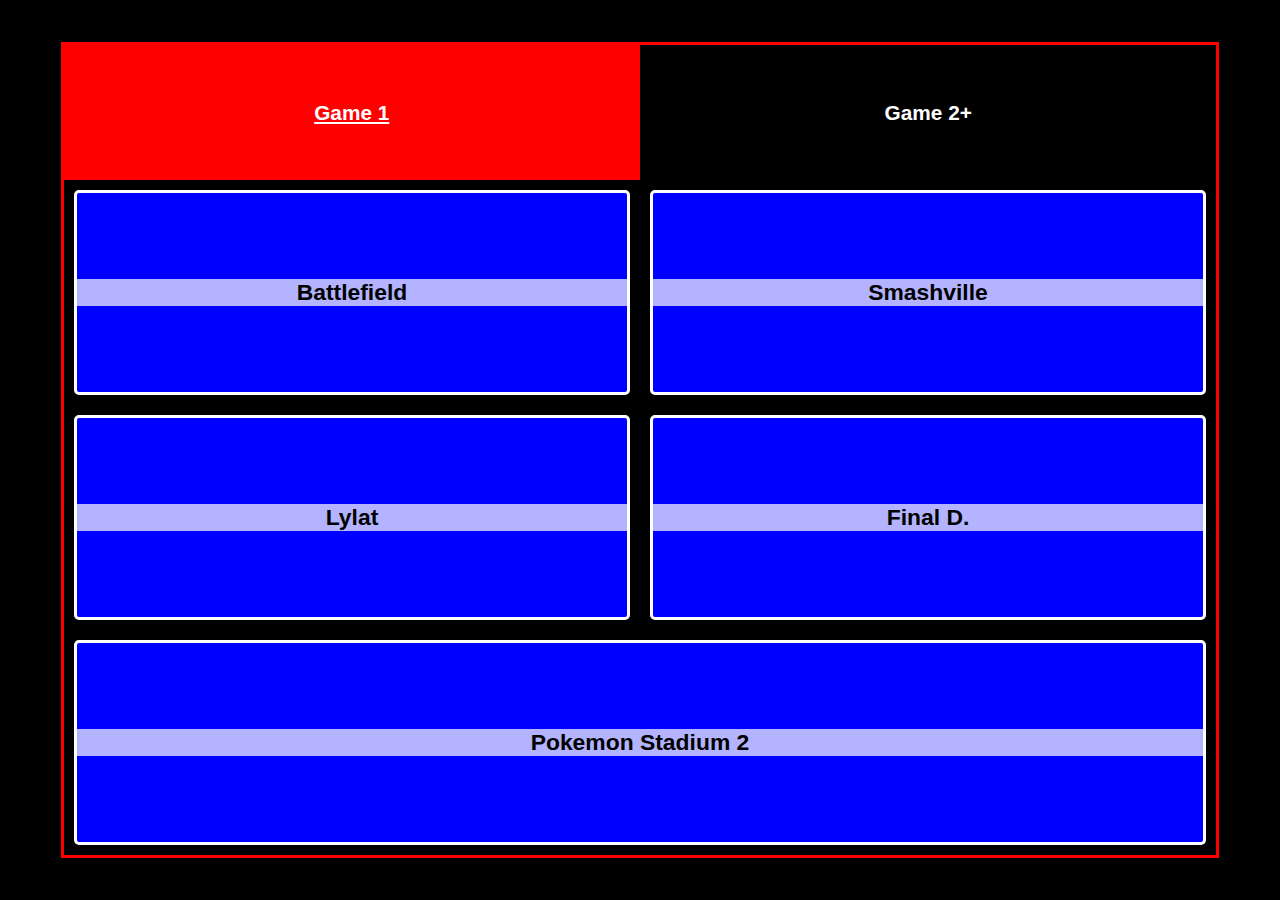
==== genesis6.html @ 1afc61fb "Basic Multiple Rulesets and Misc Changes" ====
<html lang="en">
<head>
    <meta charset="UTF-8">
    <meta name="viewport" content="width=device-width, initial-scale=1.0">
    <title>Smash-Banno</title>
    <link rel="stylesheet" type="text/css" href="/css/style_v1_02.css">
</head>
<body>
<!-- body -->
<div class="container">
    <!-- main container -->
    <div class="main">
        <!-- sections container -->
        <div class="sections">
            <div class="game-section">
                <button class="game-button game1-button selected-button">
                    <p style="font-size: 2rem; font-weight:bold">Game 1</p>
                </button>
                <!-- <div style="flex: 1;"> -->
                <button class="game-button game2-button">
                    <p style="font-size: 2rem; font-weight: bold">Game 2+</p>
                </button>
                <!-- </div> -->
            </div>

            <!-- stage section -->
            <div class="stage-section">
                <button class="stage-button bf">
                    <div class="layer">
                        <p>Battlefield</p>
                    </div>
                </button>
                <button class="stage-button sv">
                    <div class="layer">
                        <p>Smashville</p>
                    </div>
                </button>
                <button class="stage-button lylat">
                    <div class="layer">
                        <p>Lylat</p>
                    </div>
                </button>
                <button class="stage-button fd">
                    <div class="layer">
                        <p>Final D.</p>
                    </div>
                </button>
                <button class="stage-button ps2">
                    <div class="layer">
                        <p>Pokemon Stadium 2</p>
                    </div>
                </button>
            </div>
            <div class="stage-section cp" style="display: none">
                <button class="stage-button uv">
                    <div class="layer">
                        <p>Unova</p>
                    </div>
                </button>
                <button class="stage-button cs">
                    <div class="layer">
                        <p>Castle</p>
                    </div>
                </button>
                <button class="stage-button tnc">
                     <div class="layer">
                        <p>Town</p>
                    </div>
                </button>
                <button class="stage-button ys">
                    <div class="layer">
                        <p>Story</p>
                    </div>
                </button>
                <button class="stage-button kalos">
                     <div class="layer">
                        <p>Kalos</p>
                    </div>
                </button>
                <button class="stage-button yb">
                    <div class="layer">
                        <p>Island</p>
                    </div>
                </button>
            </div>

        </div>
    </div>
</div>
<script type="text/javascript" src="/js/script_v1.js"></script>
</body>
</html>
---- css/style_v1_02.css ----
html {
    font-family: 'Helvetica neue';
    background-color: #2F3135;
    font-size: 65%;
}

body {
    margin: 0;
    padding: 0;
    height: 100%;
    width: 100%;
}

button {
    position: relative;
    display: flex;
    justify-content: center;
    align-items: center;
    outline: none;
}

button > p {
    margin: 0;

}

button > * {
    display: flex;
    align-items: center;
    justify-content: center;

}

button > * > p {
    color: black;
    font-weight: bolder;
    font-size: 2.2rem;
    margin: 0;
    padding: 0;
    width: 100%;
    background-color:  rgba(255, 255, 255, 0.7);
}

.main {
    height: 90%;
    width: 90%;
    display: flex;
    flex-direction: column;
    background-color: #36393F;
    /* max-width: 1024px; */
    /* border: 3px solid #FF0122; */
}

.banned-red {
    background-color: rgba(255, 0, 0, 0.493) !important;
}

.banned-blue {
    background-color: rgba(25, 0, 255, 0.493) !important;
}

.layer {
    /* background-color: rgba(255, 255, 255, 0.5); */
    position: absolute;
    top: 0;
    left: 0;
    width: 100%;
    height: 100%;
    /* border-radius: 25px; */
}

.container {
    background-color: black; height: 100%; width: 100%; display: flex; justify-content: center; align-items: center;
}

.main {
    background-color: black; height: 90%; width: 90%; display: flex; flex-wrap: wrap; justify-content: center; align-items: center;
    border: 3px solid red;
}

.sections {
    background-color: black; display: flex; flex-direction: column; flex-wrap: wrap; justify-content: center; align-items: center; height: 100%; width: 100%;
}

.game-section {
    background-color: black; display: flex; width: 100%;justify-content: center; align-items: stretch; flex: 1;
}

.stage-section {
    background-color: black; display: flex; flex-wrap: wrap; justify-content: center; align-items: stretch; flex: 5;
}

.stage-button {
    background-color:blue; min-width: 30vw; min-height: 8vh; margin: 10px; border: solid 3px white; flex:1;  background-size: cover;
    background-position: center;
    border-radius: 5px;
}

.game-button {
    background-color: black;
    color: white;
    flex: 1;
    border: none;
}

.banned-red {
    border: 3px solid red;
}

.banned-blue {
    border: 3px solid blue;
}

.banned-red > * {
    background-color: rgba(255, 0, 0, 0.5);
    transition: all ease .2s;
}

.banned-blue > * {
    background-color: rgba(0, 0, 255, 0.5);
    transition: all ease .2s;

}

.game1-button {
    border-right: 1px solid black !important;
}

.selected-button {
    background-color: red;
}

.selected-button > p {
    text-decoration: underline;
}

.bf {
    background-image: url(https://i.imgur.com/2PXG41w.jpg);
}

.ps2 {
    background-image: url(https://i.imgur.com/IpE8nxC.jpg);
}

.sv {
    background-image: url(https://i.imgur.com/e54hOPS.jpg);
}

.lylat {
    background-image: url(https://i.imgur.com/k6VNaGL.jpg);
}

.cs {
    background-image: url(https://i.imgur.com/DVSKb6g.jpg);
}

.uv {
    background-image: url(https://i.imgur.com/TxW0diw.jpg);

}
.kalos {
    background-image: url(https://i.imgur.com/hd01Sgu.jpg);

}
.tnc {
    background-image: url(https://i.imgur.com/22n64o4.jpg);

}
.fd {
    background-image: url(https://i.imgur.com/ZxdGDLH.jpg);

}
.ys {
    background-image: url(https://i.imgur.com/pq2WqLd.jpg);

}
.yb {
    background-image: url(https://i.imgur.com/xNNexqk.jpg);
}
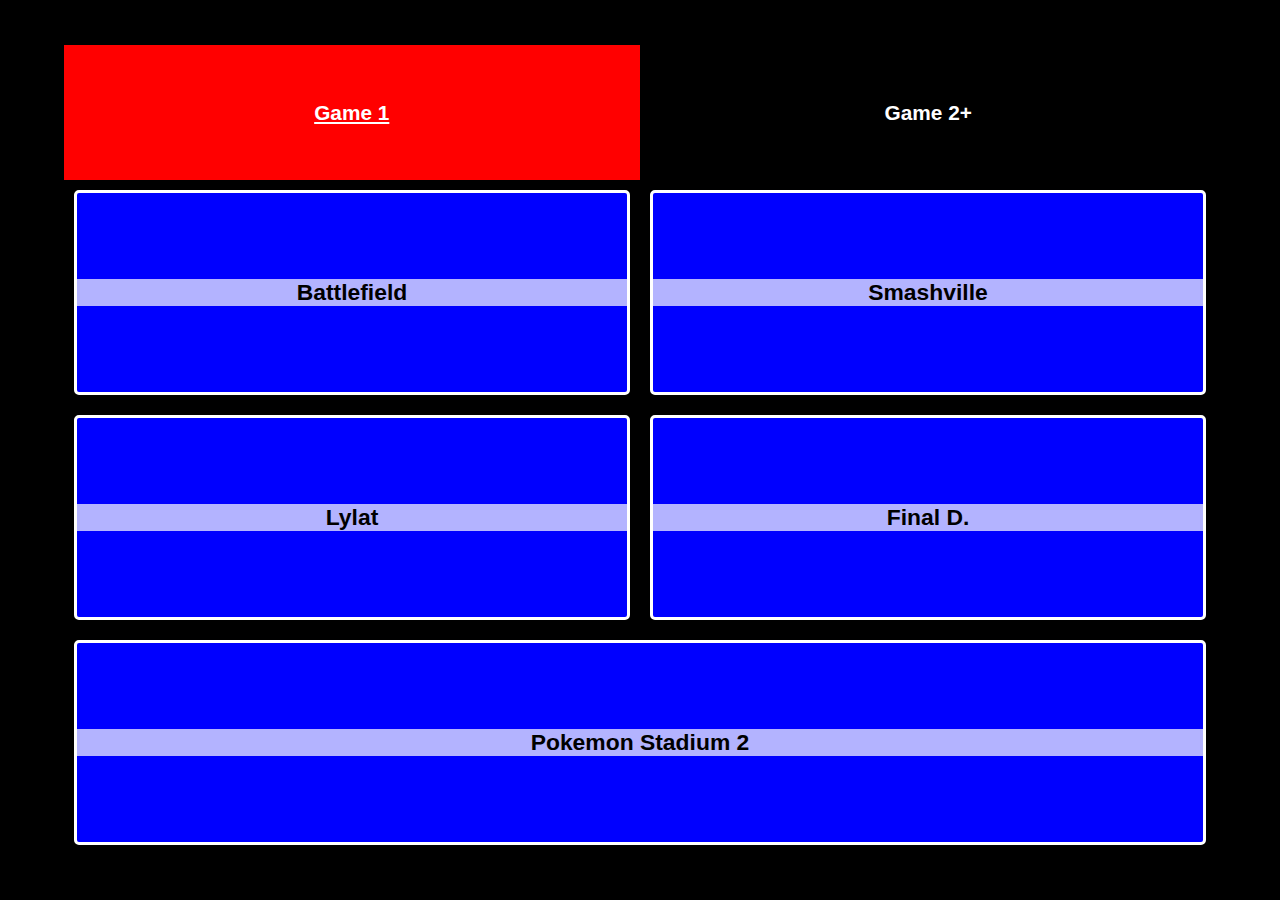
==== commit 8377ceb8: "Whoops" ====
--- a/genesis6.html
+++ b/genesis6.html
@@ -4,6 +4,7 @@
     <meta name="viewport" content="width=device-width, initial-scale=1.0">
     <title>Smash-Banno</title>
     <link rel="stylesheet" type="text/css" href="/css/style_v1_02.css">
+    <link rel="stylesheet" type="text/css" href="/Smash-Banno/css/style_v1_02.css">
 </head>
 <body>
 <!-- body -->
--- a/css/style_v1_02.css
+++ b/css/style_v1_02.css
@@ -75,7 +75,6 @@
 
 .main {
     background-color: black; height: 90%; width: 90%; display: flex; flex-wrap: wrap; justify-content: center; align-items: center;
-    border: 3px solid red;
 }
 
 .sections {
